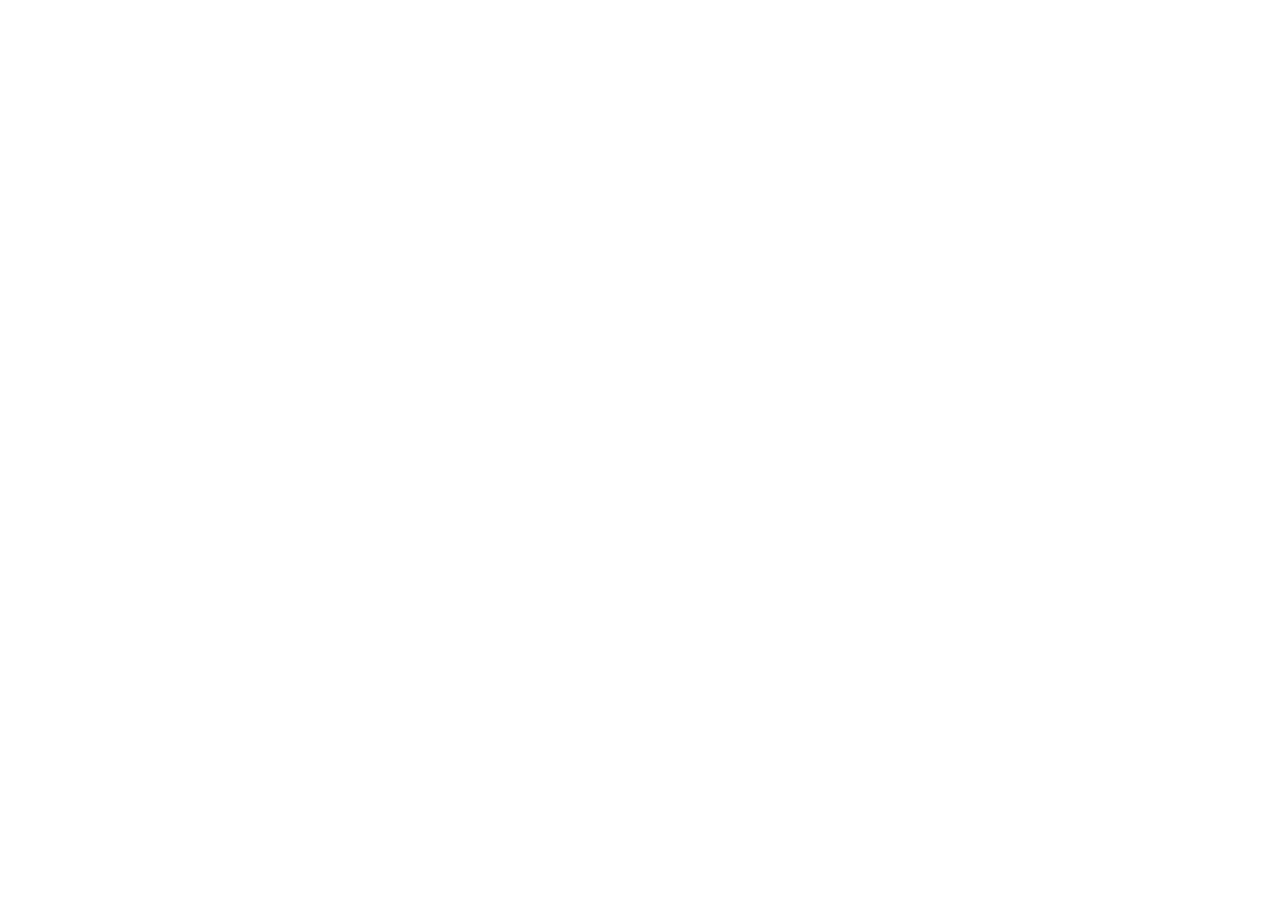
==== index.html @ a6f587cb "updating html index" ====
<!DOCTYPE html>
<html lang="br">
<head>
    <meta charset="UTF-8">
    <meta name="viewport" content="width=device-width, initial-scale=1.0">
    <title>Artis</title>
</head>
<body>
    
</body>
</html>
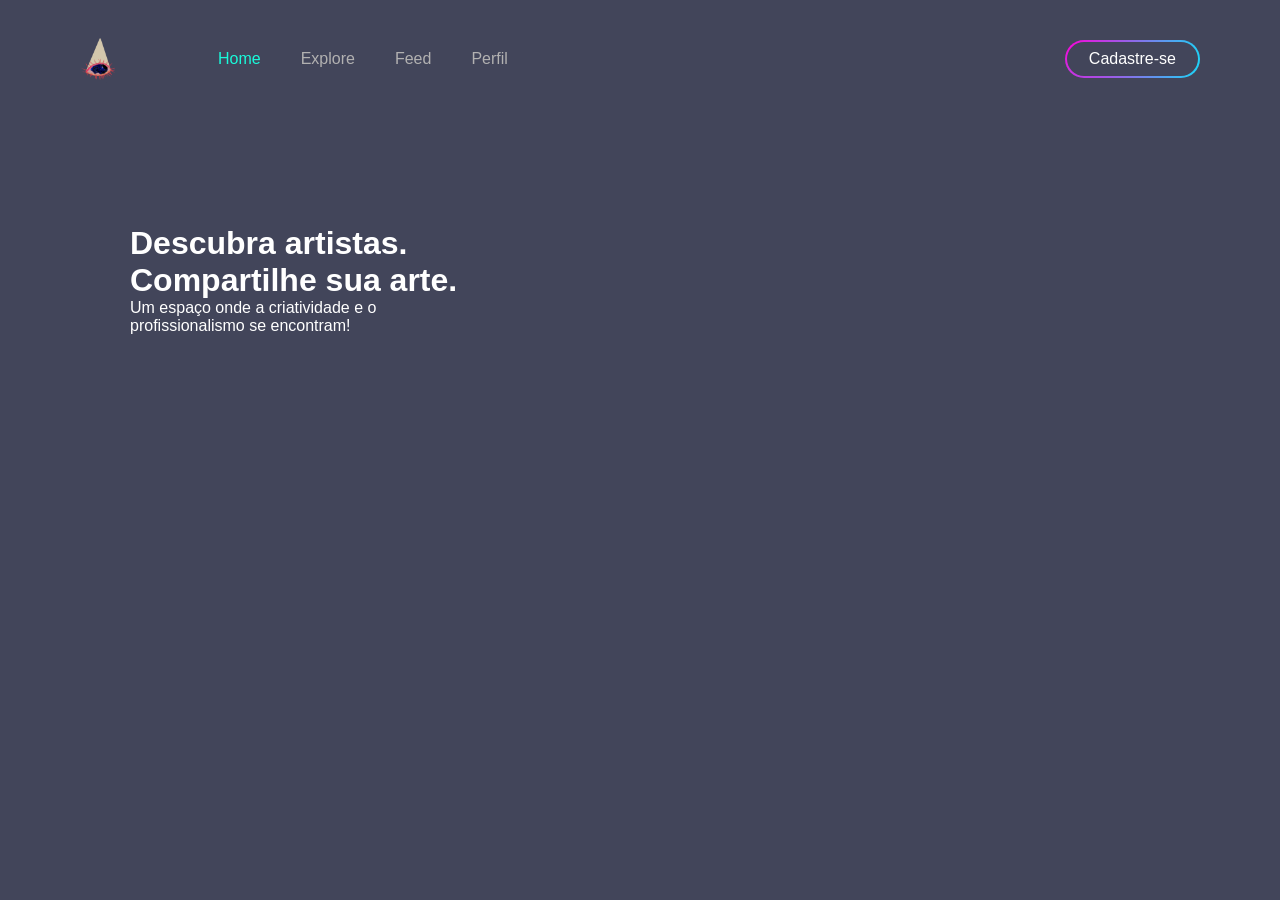
==== commit 48e15c29: "Add sign-up page files and initial styles - Created sign-up.html and sign-up.css for the sign-up pag" ====
--- a/index.html
+++ b/index.html
@@ -3,9 +3,31 @@
 <head>
     <meta charset="UTF-8">
     <meta name="viewport" content="width=device-width, initial-scale=1.0">
+    <link rel="stylesheet" href="style.css">
     <title>Artis</title>
 </head>
 <body>
+    <div class="container">
+        <div class="menu">
+            <ul>
+                <li class="logo"><img src="assets/logo-artis.png" alt="Logo Artis"></li>
+                <li class="active">Home</li>
+                <li>Explore</li>
+                <li>Feed</li>
+                <li>Perfil</li>
+                <li><a href="pages/sign-up.html" class="signup-btn"><span>Cadastre-se</span></a></li>
+            </ul>
+
+        </div>
+        <div class="banner">
+            <div class="app-text">
+                <h1>Descubra artistas.<br> Compartilhe sua arte.</h1>
+                <p>Um espaço onde a criatividade e o<br> profissionalismo se encontram!</p>
+            </div>
+        </div>
+
+
+    </div>
     
 </body>
 </html>
--- a/style.css
+++ b/style.css
@@ -0,0 +1,61 @@
+* {
+    margin: 0;
+    padding: 0;
+    font-family: sans-serif;
+}
+
+.container {
+    width: 100%;
+    height: 100vh;
+    background: #42455A;
+}
+
+.menu ul {
+    display: inline-flex;
+    margin: 50px;
+}
+
+.menu ul li {
+    list-style: none;
+    margin: 0 20px;
+    color: #b2b1b1;
+    cursor: pointer;
+}
+
+.logo img {
+    width: 60px;
+    transform: rotate(-90deg);
+    margin-top: -32px;
+    margin-right: 48px;
+}
+
+.active {
+    color: #19fada !important;
+}
+
+.signup-btn {
+    top: 40px;
+    right: 80px;
+    position: absolute;
+    text-decoration: none;
+    color: #fff;
+    border: 2px solid transparent;
+    border-radius: 20px;
+    background-image: linear-gradient(#42455a, #42455a), radial-gradient(circle at top left, #fd00da, #19d7f8);
+    background-origin: border-box;
+    background-clip: content-box, border-box;
+}
+
+.signup-btn span {
+    display: block;
+    padding: 8px 22px;
+}
+
+.banner {
+    width: 80%;
+    height: 70%;
+    top: 25%;
+    left: 130px;
+    position: absolute;
+    color: #fff;
+}
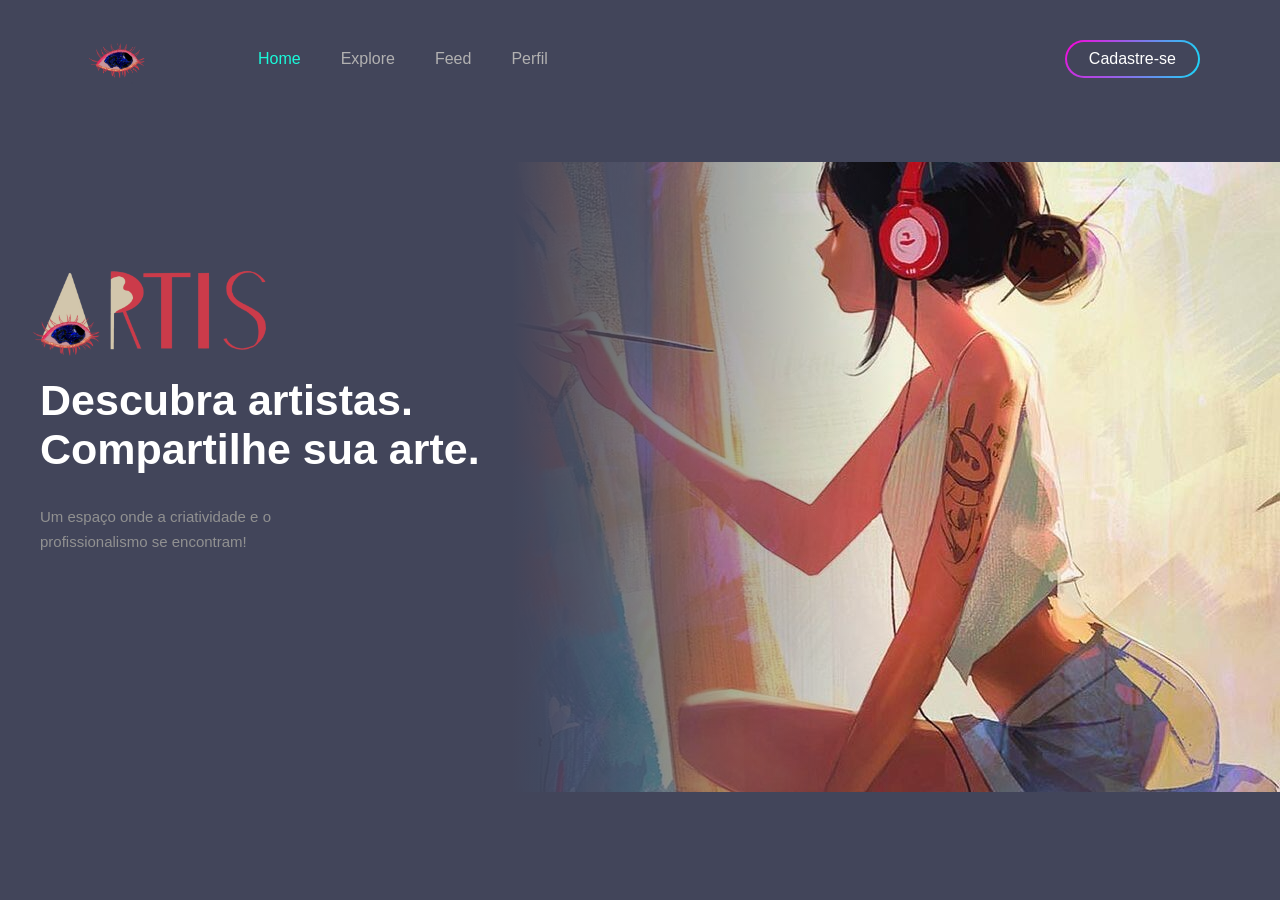
==== commit 13edaaf4: "Update logo and banner images; adjust styles for improved layout" ====
--- a/index.html
+++ b/index.html
@@ -10,7 +10,7 @@
     <div class="container">
         <div class="menu">
             <ul>
-                <li class="logo"><img src="assets/logo-artis.png" alt="Logo Artis"></li>
+                <li class="logo"><img src="assets/olho-que-tudo-ve.png" alt="Logo Artis"></li>
                 <li class="active">Home</li>
                 <li>Explore</li>
                 <li>Feed</li>
@@ -21,6 +21,7 @@
         </div>
         <div class="banner">
             <div class="app-text">
+                <img src="assets/nome-empresa.png" alt="Artis">
                 <h1>Descubra artistas.<br> Compartilhe sua arte.</h1>
                 <p>Um espaço onde a criatividade e o<br> profissionalismo se encontram!</p>
             </div>
--- a/style.css
+++ b/style.css
@@ -23,9 +23,9 @@
 }
 
 .logo img {
-    width: 60px;
+    width: 100px;
     transform: rotate(-90deg);
-    margin-top: -32px;
+    margin-top: -75px;
     margin-right: 48px;
 }
 
@@ -52,10 +52,39 @@
 }
 
 .banner {
-    width: 80%;
+    width: 100%;
     height: 70%;
-    top: 25%;
-    left: 130px;
-    position: absolute;
+    position: relative;
     color: #fff;
-}+
+    background: linear-gradient(to right, #42455A 40%, rgba(248,249,250,0) 70%), url('assets/pintora.jpg');
+    background-position: right center;
+    background-repeat: no-repeat;
+}
+
+.app-text {
+    width: 50%;
+    float: left;
+}
+
+.app-text img {
+    height: 300px;
+    transform: rotate(-90deg);
+    margin-bottom: -90px;
+    margin-left: 81px;
+}
+
+.app-text h1 {
+    font-size: 43px;
+    width: 640px;
+    position: relative;
+    margin-left: 40px;
+}
+
+.app-text p {
+    width: 650px;
+    font-size: 15px;
+    margin: 30px 0 30px 40px;
+    line-height: 25px;
+    color: #919191;
+}
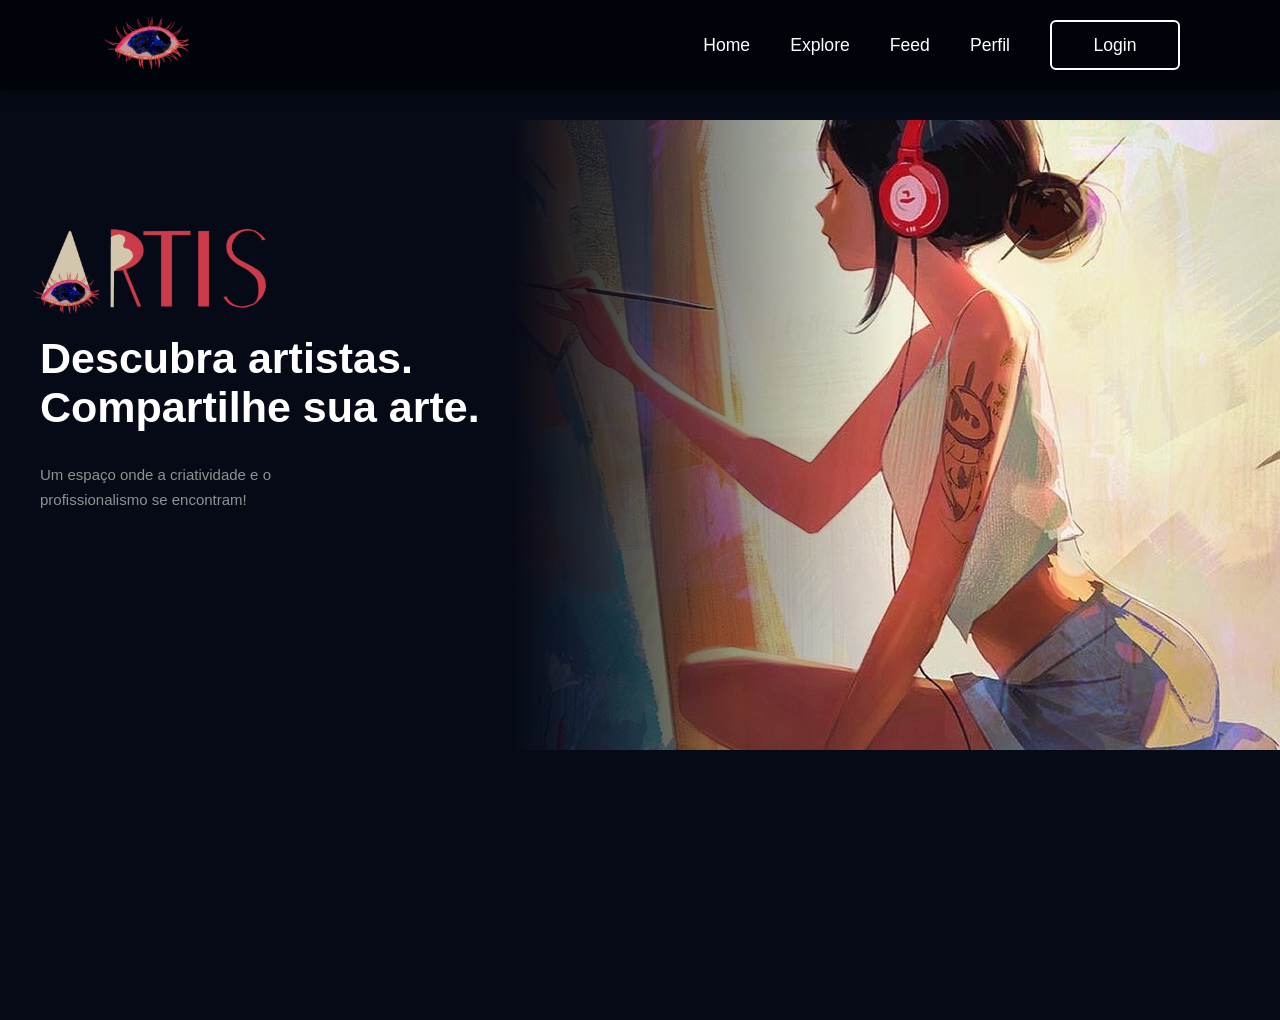
==== commit 02fead4a: "Add sign-up page with login and registration forms; update header navigation and styles" ====
--- a/index.html
+++ b/index.html
@@ -7,18 +7,17 @@
     <title>Artis</title>
 </head>
 <body>
+    <header>
+        <div class="logo"><img src="assets/olho-que-ve-tudo.png" alt="Logo Artis"></div>
+        <nav class="navigation">
+            <a href="index.html">Home</a>
+            <a href="#">Explore</a>
+            <a href="#">Feed</a>
+            <a href="#">Perfil</a>
+            <a href="pages/sign-up.html" class="btn-login">Login</a>
+        </nav>
+    </header>
     <div class="container">
-        <div class="menu">
-            <ul>
-                <li class="logo"><img src="assets/olho-que-tudo-ve.png" alt="Logo Artis"></li>
-                <li class="active">Home</li>
-                <li>Explore</li>
-                <li>Feed</li>
-                <li>Perfil</li>
-                <li><a href="pages/sign-up.html" class="signup-btn"><span>Cadastre-se</span></a></li>
-            </ul>
-
-        </div>
         <div class="banner">
             <div class="app-text">
                 <img src="assets/nome-empresa.png" alt="Artis">
--- a/style.css
+++ b/style.css
@@ -1,32 +1,124 @@
 * {
     margin: 0;
     padding: 0;
+    box-sizing: border-box;
     font-family: sans-serif;
 }
 
+html {
+    overflow-y: scroll;
+}
+
+header {
+    position: fixed;
+    top: 0;
+    left: 0;
+    width: 100%;
+    padding: 10px 100px;
+    background: #01030A;
+    display: flex;
+    justify-content: space-between;
+    align-items: center;
+    z-index: 99;
+    box-shadow: 0 4px 10px rgba(0, 0, 0, 0.4);
+}
+
 .container {
+    margin-top: 120px;
     width: 100%;
     height: 100vh;
-    background: #42455A;
+    background: #060a16;
 }
 
 .menu ul {
-    display: inline-flex;
+    width: 100vw;
+    display: flex;
+    align-items: row;
     margin: 50px;
 }
 
 .menu ul li {
     list-style: none;
-    margin: 0 20px;
-    color: #b2b1b1;
-    cursor: pointer;
+    position: relative;
+    font-size: 1.1em;
+    color: #fff;
+    text-decoration: none;
+    font-weight: 500;
+    margin-left: 40px;
+}
+
+.logo {
+    height: 70px;
+    user-select: none;
 }
 
 .logo img {
     width: 100px;
-    transform: rotate(-90deg);
-    margin-top: -75px;
-    margin-right: 48px;
+}
+
+.navigation {
+    display: flex;
+    align-items: center;
+}
+
+.navigation a:first-child {
+    margin-left: 0;
+}
+
+.navigation a {
+    position: relative;
+    font-size: 1.1em;
+    color: #fff;
+    text-decoration: none;
+    font-weight: 500;
+    margin-left: 40px;
+}
+
+.navigation a:not(.btn-login)::after {
+    content: '';
+    position: absolute;
+    left: 0;
+    bottom: -6px;
+    width: 100%;
+    height: 3px;
+    background: #fff;
+    border-radius: 5px;
+    transform-origin: right;
+    transform: scaleX(0);
+    transition: transform .5s;
+}
+
+.navigation a:not(.btn-login):hover::after {
+    transform-origin: left;
+    transform: scaleX(1);
+}
+
+.navigation .btn-login {
+    display: inline-flex;
+    align-items: center;
+    justify-content: center;
+
+    width: 130px;
+    height: 50px;
+    
+    background: transparent;
+    border: 2px solid #fff;
+    /* outline: none; */
+    text-decoration: none;
+    border-radius: 6px;
+    cursor: pointer;
+    
+    font-size: 1.1em;
+    color: #fff;
+    font-weight: 500;
+    
+    margin-left: 40px;
+    transition: .5s;
+}
+
+.navigation .btn-login:hover {
+    background: #fff;
+    color: #162938;
 }
 
 .active {
@@ -41,7 +133,7 @@
     color: #fff;
     border: 2px solid transparent;
     border-radius: 20px;
-    background-image: linear-gradient(#42455a, #42455a), radial-gradient(circle at top left, #fd00da, #19d7f8);
+    background-image: linear-gradient(#060a16, #060a16), radial-gradient(circle at top left, #fd00da, #19d7f8);
     background-origin: border-box;
     background-clip: content-box, border-box;
 }
@@ -51,13 +143,17 @@
     padding: 8px 22px;
 }
 
+body {
+    display: block;
+    background-color: #060a16;
+}
+
 .banner {
     width: 100%;
     height: 70%;
     position: relative;
     color: #fff;
-
-    background: linear-gradient(to right, #42455A 40%, rgba(248,249,250,0) 70%), url('assets/pintora.jpg');
+    background: linear-gradient(to right, #060a16 40%, rgba(248,249,250,0) 70%), url('assets/pintora.jpg');
     background-position: right center;
     background-repeat: no-repeat;
 }
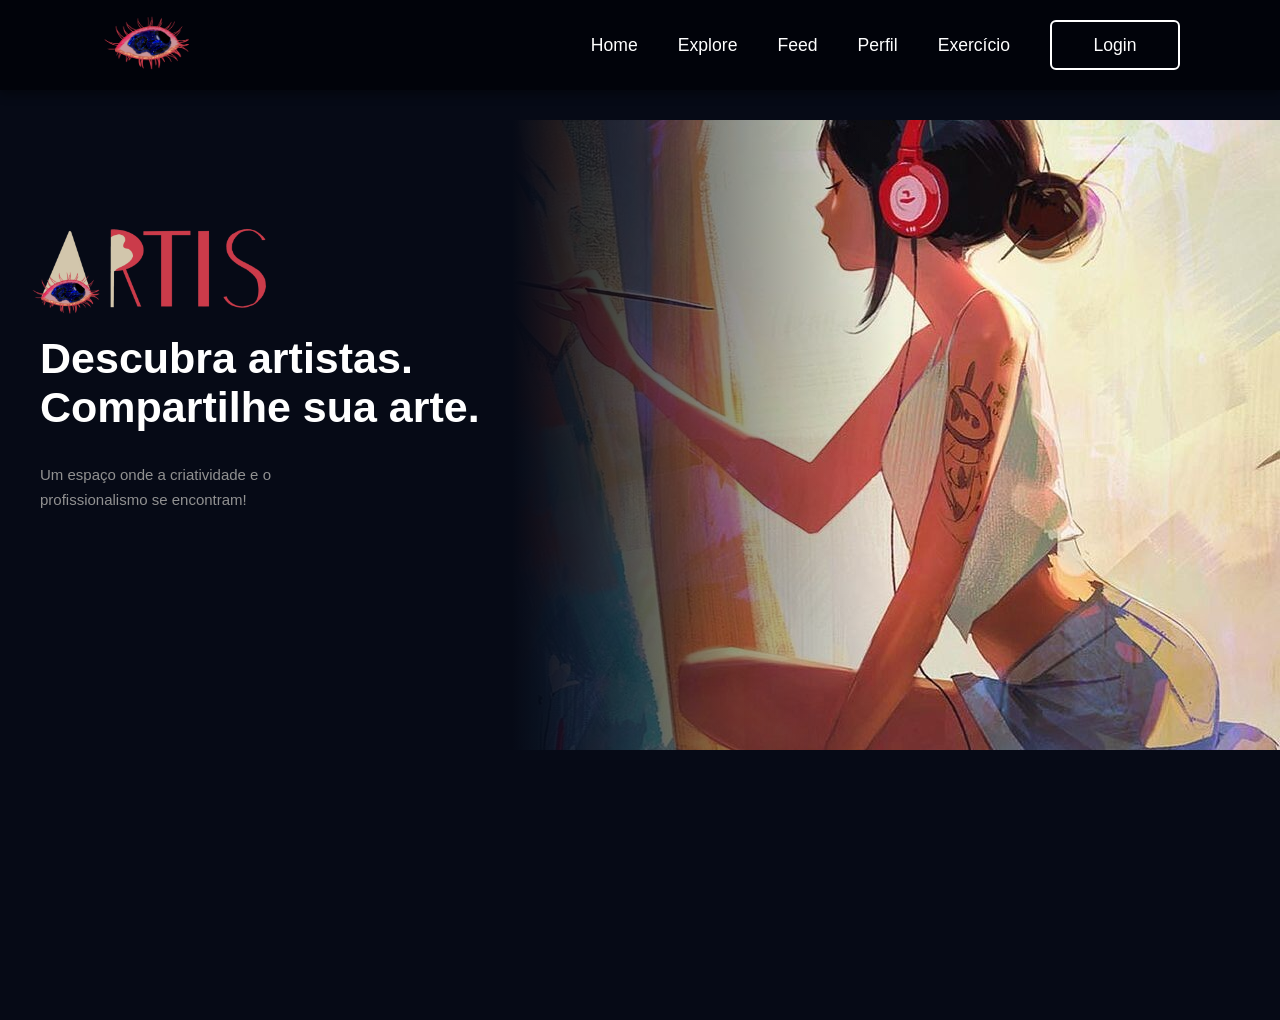
==== commit 94ef6bf5: "Add exercise page and implement question functionalities; update navigation" ====
--- a/index.html
+++ b/index.html
@@ -14,6 +14,7 @@
             <a href="#">Explore</a>
             <a href="#">Feed</a>
             <a href="#">Perfil</a>
+            <a href="pages/exercise.html">Exercício</a>
             <a href="pages/sign-up.html" class="btn-login">Login</a>
         </nav>
     </header>
--- a/style.css
+++ b/style.css
@@ -28,23 +28,6 @@
     width: 100%;
     height: 100vh;
     background: #060a16;
-}
-
-.menu ul {
-    width: 100vw;
-    display: flex;
-    align-items: row;
-    margin: 50px;
-}
-
-.menu ul li {
-    list-style: none;
-    position: relative;
-    font-size: 1.1em;
-    color: #fff;
-    text-decoration: none;
-    font-weight: 500;
-    margin-left: 40px;
 }
 
 .logo {
